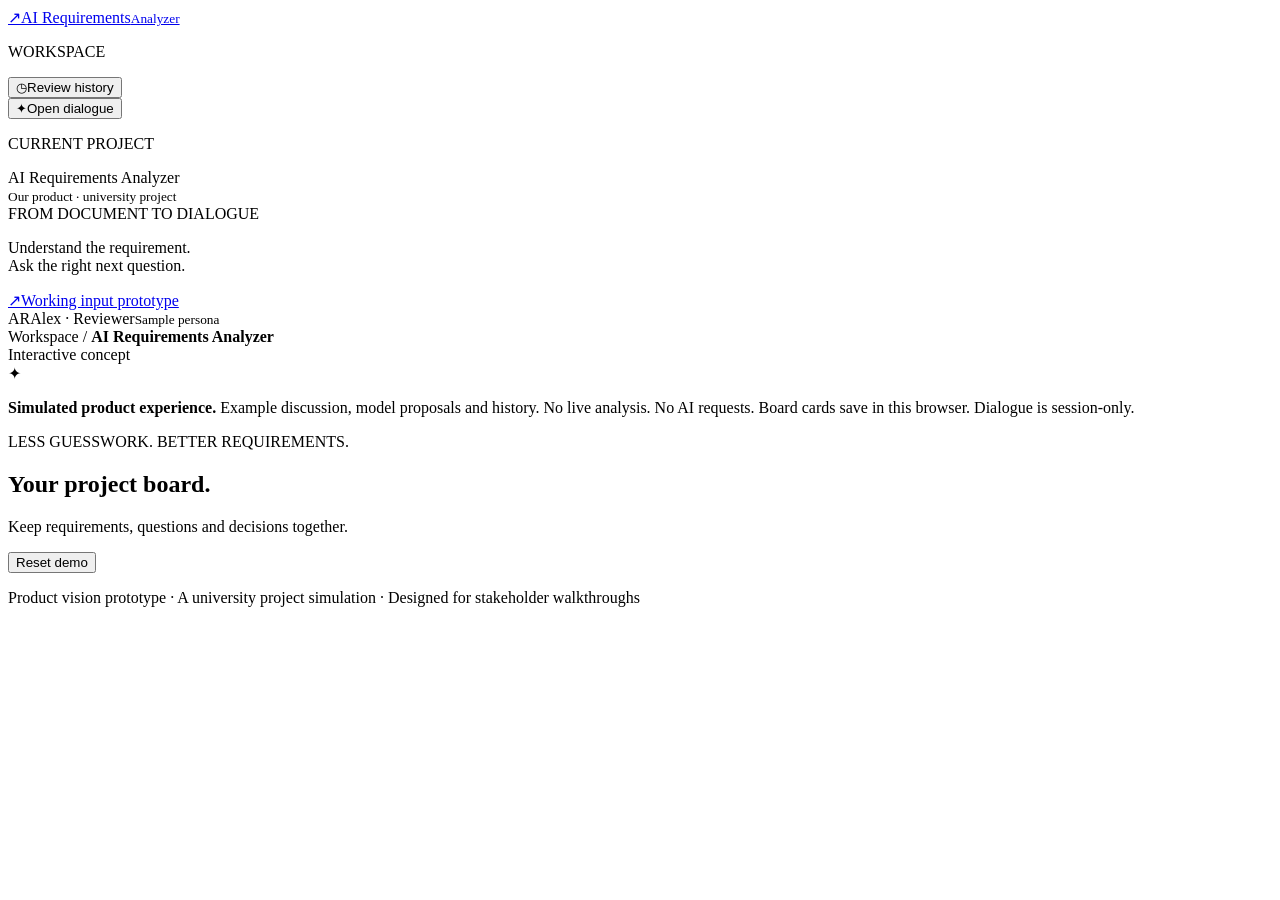
==== ai-requirements-analyzer/static/demo.html @ 8bad09aa "Publish current AI Requirements Analyzer project" ====
<!doctype html>
<html lang="en">
<head>
  <meta charset="utf-8"><meta name="viewport" content="width=device-width, initial-scale=1">
  <title>AI Requirements Analyzer — Product demo</title>
  <link rel="stylesheet" href="/static/demo.css"><link rel="stylesheet" href="/static/board.css"><link rel="stylesheet" href="/static/projects.css"><script src="/static/demo.js" defer></script><script src="/static/projects.js" defer></script><script type="module" src="/static/board.js"></script>
</head>
<body class="project-chooser">
  <aside class="sidebar">
    <a class="logo" href="/demo"><span class="logo-mark" aria-hidden="true">↗</span><span class="sidebar-copy">AI Requirements<small>Analyzer</small></span></a>
    <p class="nav-label sidebar-copy">WORKSPACE</p>
    <nav aria-label="Project navigation"><button class="nav-item" data-view="history" aria-label="Review history"><span aria-hidden="true">◷</span><span class="sidebar-copy">Review history</span></button></nav>
    <button id="open-discussion" class="nav-item dialogue-launcher" aria-label="Open dialogue" aria-controls="discussion" aria-expanded="false"><span aria-hidden="true">✦</span><span class="sidebar-copy">Open dialogue</span></button>
    <div class="sidebar-project sidebar-copy"><p class="nav-label">CURRENT PROJECT</p><div><span class="project-dot"></span>AI Requirements Analyzer</div><small>Our product · university project</small></div>
    <div class="sidebar-bottom"><div class="concept-card sidebar-copy"><span>FROM DOCUMENT TO DIALOGUE</span><p>Understand the requirement.<br>Ask the right next question.</p></div><a href="/" class="real-link" aria-label="Open working input prototype"><span aria-hidden="true">↗</span><span class="sidebar-copy">Working input prototype</span></a><div class="profile"><span class="avatar">AR</span><span class="sidebar-copy">Alex · Reviewer<small>Sample persona</small></span></div></div>
  </aside>
  <div class="main-shell">
    <header class="demo-topbar"><div>Workspace <span>/</span> <strong>AI Requirements Analyzer</strong></div><span class="concept-pill"><span></span>Interactive concept</span></header>
    <div class="demo-disclosure"><span aria-hidden="true">✦</span><p><strong>Simulated product experience.</strong> Example discussion, model proposals and history. No live analysis. No AI requests. Board cards save in this browser. Dialogue is session-only.</p></div>
    <main>
      <section class="page-intro"><div><p class="eyebrow">LESS GUESSWORK. BETTER REQUIREMENTS.</p><h1 id="page-title">Your project board.</h1><p id="page-subtitle">Keep requirements, questions and decisions together.</p></div><div class="page-actions"><button id="reset-demo" class="button secondary">Reset demo</button></div></section>
      <section id="history-view" class="view" aria-label="Review history" hidden><section class="card history-card"><div class="card-header"><div><span class="section-kicker">PICK UP WHERE YOU LEFT OFF</span><h2>The story behind the review.</h2></div><span class="sample-tag">Illustrative history</span></div><div class="history-description">Illustrative history only. Saved review versions are not implemented; your current board saves in this browser.</div><div class="history-row"><span class="history-file">▤</span><div><strong>AI Requirements Analyzer · Initial review</strong><p>analyzer-requirements.txt · 6 findings · 3 clarification questions</p><small>Sample record · not generated from board activity</small></div><button class="button secondary" data-view="board">Open project board →</button></div><div class="history-empty"><span>◷</span><h3>Each review adds to the project story.</h3><p>Future saved versions will help a team see what changed,<br>what was clarified, and why a decision was made.</p></div></section></section>
      <p class="prototype-caption">Product vision prototype <span>·</span> A university project simulation <span>·</span> Designed for stakeholder walkthroughs</p>
    </main>
  </div>
  <aside id="discussion" class="discussion" aria-labelledby="discussion-title" hidden><div class="discussion-header"><div><span class="section-kicker">03 / CLARIFY</span><h2 id="discussion-title">A conversation with context.</h2></div><button id="close-discussion" class="icon-button" aria-label="Close discussion">×</button></div><div class="discussion-label">Scripted sample conversation · no live AI</div><div id="messages" class="messages" aria-live="polite"><div class="assistant-message"><span class="assistant-avatar">✦</span><div><small>REQUIREMENTS ASSISTANT · SAMPLE</small><p>“Quickly” leaves the response-time target open. Before rewriting it, ask the stakeholder which operation, time limit and expected load they mean.</p><span class="source-chip">Source: statement 2</span></div></div></div><div class="conversation-actions"><p>Try a sample question</p><button class="question-chip" data-question="why">Why is this ambiguous?</button><button class="question-chip" data-question="rewrite">What could a clearer version look like?</button><button class="question-chip" data-question="record">Add sample question to board</button></div><div class="conversation-footnote">Human agreement comes before an approved requirement.</div></aside>
  <div id="toast" role="status" aria-live="polite" hidden></div>
</body>
</html>
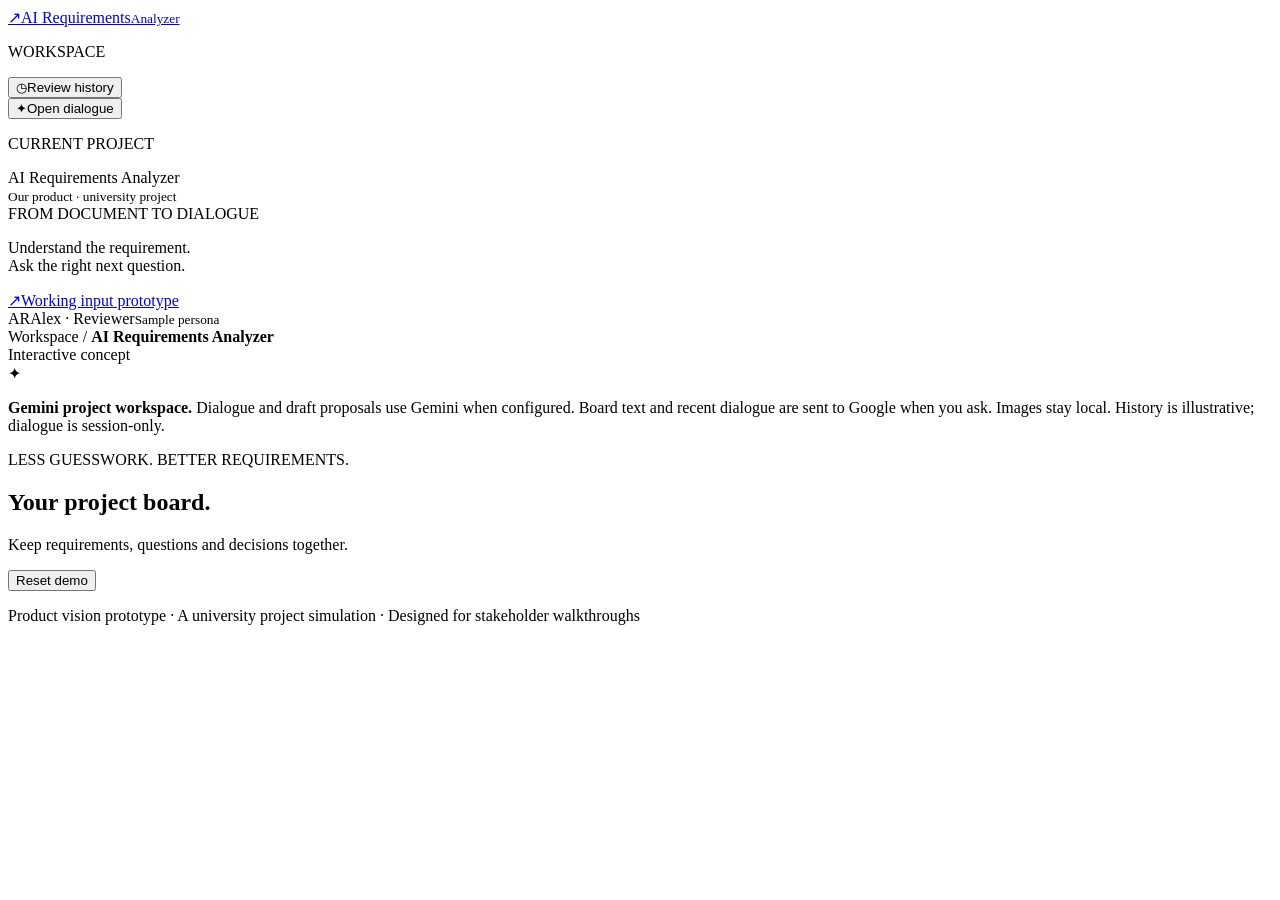
==== commit 78302854: "Publish accounts, project persistence and Gemini integration" ====
--- a/ai-requirements-analyzer/static/demo.html
+++ b/ai-requirements-analyzer/static/demo.html
@@ -3,7 +3,7 @@
 <head>
   <meta charset="utf-8"><meta name="viewport" content="width=device-width, initial-scale=1">
   <title>AI Requirements Analyzer — Product demo</title>
-  <link rel="stylesheet" href="/static/demo.css"><link rel="stylesheet" href="/static/board.css"><link rel="stylesheet" href="/static/projects.css"><script src="/static/demo.js" defer></script><script src="/static/projects.js" defer></script><script type="module" src="/static/board.js"></script>
+  <link rel="stylesheet" href="/static/demo.css?v=20261119-accounts"><link rel="stylesheet" href="/static/board.css?v=20261119-accounts"><link rel="stylesheet" href="/static/projects.css?v=20261119-accounts"><script src="/static/demo.js?v=20261119-accounts" defer></script><script src="/static/projects.js?v=20261119-accounts" defer></script><script type="module" src="/static/board.js?v=20261119-accounts"></script>
 </head>
 <body class="project-chooser">
   <aside class="sidebar">
@@ -16,14 +16,14 @@
   </aside>
   <div class="main-shell">
     <header class="demo-topbar"><div>Workspace <span>/</span> <strong>AI Requirements Analyzer</strong></div><span class="concept-pill"><span></span>Interactive concept</span></header>
-    <div class="demo-disclosure"><span aria-hidden="true">✦</span><p><strong>Simulated product experience.</strong> Example discussion, model proposals and history. No live analysis. No AI requests. Board cards save in this browser. Dialogue is session-only.</p></div>
+    <div class="demo-disclosure"><span aria-hidden="true">✦</span><p><strong>Gemini project workspace.</strong> Dialogue and draft proposals use Gemini when configured. Board text and recent dialogue are sent to Google when you ask. Images stay local. History is illustrative; dialogue is session-only.</p></div>
     <main>
       <section class="page-intro"><div><p class="eyebrow">LESS GUESSWORK. BETTER REQUIREMENTS.</p><h1 id="page-title">Your project board.</h1><p id="page-subtitle">Keep requirements, questions and decisions together.</p></div><div class="page-actions"><button id="reset-demo" class="button secondary">Reset demo</button></div></section>
-      <section id="history-view" class="view" aria-label="Review history" hidden><section class="card history-card"><div class="card-header"><div><span class="section-kicker">PICK UP WHERE YOU LEFT OFF</span><h2>The story behind the review.</h2></div><span class="sample-tag">Illustrative history</span></div><div class="history-description">Illustrative history only. Saved review versions are not implemented; your current board saves in this browser.</div><div class="history-row"><span class="history-file">▤</span><div><strong>AI Requirements Analyzer · Initial review</strong><p>analyzer-requirements.txt · 6 findings · 3 clarification questions</p><small>Sample record · not generated from board activity</small></div><button class="button secondary" data-view="board">Open project board →</button></div><div class="history-empty"><span>◷</span><h3>Each review adds to the project story.</h3><p>Future saved versions will help a team see what changed,<br>what was clarified, and why a decision was made.</p></div></section></section>
+      <section id="history-view" class="view" aria-label="Review history" hidden><section class="card history-card"><div class="card-header"><div><span class="section-kicker">PICK UP WHERE YOU LEFT OFF</span><h2>The story behind the review.</h2></div><span class="sample-tag">Illustrative history</span></div><div class="history-description">Illustrative history only. Saved review versions are not implemented; your current board saves to your account.</div><div class="history-row"><span class="history-file">▤</span><div><strong>AI Requirements Analyzer · Initial review</strong><p>analyzer-requirements.txt · 6 findings · 3 clarification questions</p><small>Sample record · not generated from board activity</small></div><button class="button secondary" data-view="board">Open project board →</button></div><div class="history-empty"><span>◷</span><h3>Each review adds to the project story.</h3><p>Future saved versions will help a team see what changed,<br>what was clarified, and why a decision was made.</p></div></section></section>
       <p class="prototype-caption">Product vision prototype <span>·</span> A university project simulation <span>·</span> Designed for stakeholder walkthroughs</p>
     </main>
   </div>
-  <aside id="discussion" class="discussion" aria-labelledby="discussion-title" hidden><div class="discussion-header"><div><span class="section-kicker">03 / CLARIFY</span><h2 id="discussion-title">A conversation with context.</h2></div><button id="close-discussion" class="icon-button" aria-label="Close discussion">×</button></div><div class="discussion-label">Scripted sample conversation · no live AI</div><div id="messages" class="messages" aria-live="polite"><div class="assistant-message"><span class="assistant-avatar">✦</span><div><small>REQUIREMENTS ASSISTANT · SAMPLE</small><p>“Quickly” leaves the response-time target open. Before rewriting it, ask the stakeholder which operation, time limit and expected load they mean.</p><span class="source-chip">Source: statement 2</span></div></div></div><div class="conversation-actions"><p>Try a sample question</p><button class="question-chip" data-question="why">Why is this ambiguous?</button><button class="question-chip" data-question="rewrite">What could a clearer version look like?</button><button class="question-chip" data-question="record">Add sample question to board</button></div><div class="conversation-footnote">Human agreement comes before an approved requirement.</div></aside>
+  <aside id="discussion" class="discussion" aria-labelledby="discussion-title" hidden><div class="discussion-header"><div><span class="section-kicker">03 / CLARIFY</span><h2 id="discussion-title">A conversation with context.</h2></div><button id="close-discussion" class="icon-button" aria-label="Close discussion">×</button></div><div class="discussion-label">Gemini · board text and recent dialogue are sent to Google</div><div id="messages" class="messages" aria-live="polite"><div class="assistant-message"><span class="assistant-avatar">✦</span><div><small>REQUIREMENTS ASSISTANT</small><p>Ask about your requirements, clarify an ambiguity, or request a draft. Gemini will use the text on this board as context. Suggestions need your review.</p></div></div></div><div class="conversation-actions"><p>Ask about this board</p><button class="question-chip" data-question="why">Why is this ambiguous?</button><button class="question-chip" data-question="rewrite">What could a clearer version look like?</button><button class="question-chip" data-question="record">What should we clarify next?</button></div><div class="conversation-footnote">Human agreement comes before an approved requirement.</div></aside>
   <div id="toast" role="status" aria-live="polite" hidden></div>
 </body>
 </html>
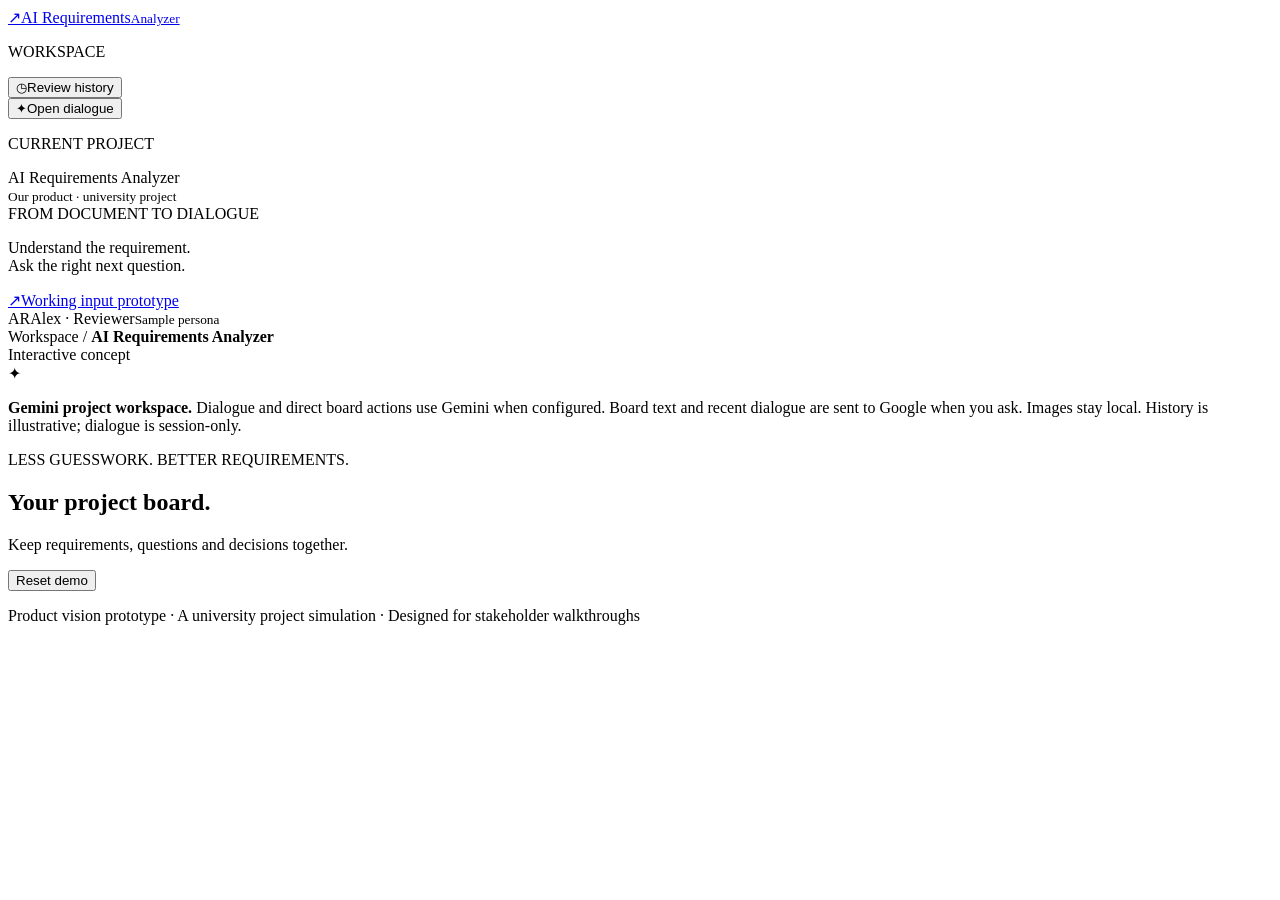
==== commit 769d92b5: "Import v1.0 candidate from team archive ai-requirements-analyzer-main.zip Replaces ai-requirements-a" ====
--- a/ai-requirements-analyzer/static/demo.html
+++ b/ai-requirements-analyzer/static/demo.html
@@ -1,9 +1,11 @@
 <!doctype html>
 <html lang="en">
 <head>
+  <script src="/static/theme.js?v=20261119-theme-circle"></script>
   <meta charset="utf-8"><meta name="viewport" content="width=device-width, initial-scale=1">
   <title>AI Requirements Analyzer — Product demo</title>
-  <link rel="stylesheet" href="/static/demo.css?v=20261119-accounts"><link rel="stylesheet" href="/static/board.css?v=20261119-accounts"><link rel="stylesheet" href="/static/projects.css?v=20261119-accounts"><script src="/static/demo.js?v=20261119-accounts" defer></script><script src="/static/projects.js?v=20261119-accounts" defer></script><script type="module" src="/static/board.js?v=20261119-accounts"></script>
+  <link rel="stylesheet" href="/static/demo.css?v=20261119-theme-circle"><link rel="stylesheet" href="/static/board.css?v=20261119-theme-circle"><link rel="stylesheet" href="/static/projects.css?v=20261119-theme-circle"><script src="/static/demo.js?v=20261119-theme-circle" defer></script><script src="/static/projects.js?v=20261119-theme-circle" defer></script><script type="module" src="/static/board.js?v=20261119-theme-circle"></script>
+  <link rel="stylesheet" href="/static/theme.css?v=20261119-theme-circle">
 </head>
 <body class="project-chooser">
   <aside class="sidebar">
@@ -16,14 +18,14 @@
   </aside>
   <div class="main-shell">
     <header class="demo-topbar"><div>Workspace <span>/</span> <strong>AI Requirements Analyzer</strong></div><span class="concept-pill"><span></span>Interactive concept</span></header>
-    <div class="demo-disclosure"><span aria-hidden="true">✦</span><p><strong>Gemini project workspace.</strong> Dialogue and draft proposals use Gemini when configured. Board text and recent dialogue are sent to Google when you ask. Images stay local. History is illustrative; dialogue is session-only.</p></div>
+    <div class="demo-disclosure"><span aria-hidden="true">✦</span><p><strong>Gemini project workspace.</strong> Dialogue and direct board actions use Gemini when configured. Board text and recent dialogue are sent to Google when you ask. Images stay local. History is illustrative; dialogue is session-only.</p></div>
     <main>
       <section class="page-intro"><div><p class="eyebrow">LESS GUESSWORK. BETTER REQUIREMENTS.</p><h1 id="page-title">Your project board.</h1><p id="page-subtitle">Keep requirements, questions and decisions together.</p></div><div class="page-actions"><button id="reset-demo" class="button secondary">Reset demo</button></div></section>
       <section id="history-view" class="view" aria-label="Review history" hidden><section class="card history-card"><div class="card-header"><div><span class="section-kicker">PICK UP WHERE YOU LEFT OFF</span><h2>The story behind the review.</h2></div><span class="sample-tag">Illustrative history</span></div><div class="history-description">Illustrative history only. Saved review versions are not implemented; your current board saves to your account.</div><div class="history-row"><span class="history-file">▤</span><div><strong>AI Requirements Analyzer · Initial review</strong><p>analyzer-requirements.txt · 6 findings · 3 clarification questions</p><small>Sample record · not generated from board activity</small></div><button class="button secondary" data-view="board">Open project board →</button></div><div class="history-empty"><span>◷</span><h3>Each review adds to the project story.</h3><p>Future saved versions will help a team see what changed,<br>what was clarified, and why a decision was made.</p></div></section></section>
       <p class="prototype-caption">Product vision prototype <span>·</span> A university project simulation <span>·</span> Designed for stakeholder walkthroughs</p>
     </main>
   </div>
-  <aside id="discussion" class="discussion" aria-labelledby="discussion-title" hidden><div class="discussion-header"><div><span class="section-kicker">03 / CLARIFY</span><h2 id="discussion-title">A conversation with context.</h2></div><button id="close-discussion" class="icon-button" aria-label="Close discussion">×</button></div><div class="discussion-label">Gemini · board text and recent dialogue are sent to Google</div><div id="messages" class="messages" aria-live="polite"><div class="assistant-message"><span class="assistant-avatar">✦</span><div><small>REQUIREMENTS ASSISTANT</small><p>Ask about your requirements, clarify an ambiguity, or request a draft. Gemini will use the text on this board as context. Suggestions need your review.</p></div></div></div><div class="conversation-actions"><p>Ask about this board</p><button class="question-chip" data-question="why">Why is this ambiguous?</button><button class="question-chip" data-question="rewrite">What could a clearer version look like?</button><button class="question-chip" data-question="record">What should we clarify next?</button></div><div class="conversation-footnote">Human agreement comes before an approved requirement.</div></aside>
+  <aside id="discussion" class="discussion" aria-labelledby="discussion-title" hidden><div class="discussion-header"><div><span class="section-kicker">03 / CLARIFY</span><h2 id="discussion-title">A conversation with context.</h2></div><button id="close-discussion" class="icon-button" aria-label="Close discussion">×</button></div><div class="discussion-label">Gemini · board text and recent dialogue are sent to Google</div><div id="messages" class="messages" aria-live="polite"><div class="assistant-message"><span class="assistant-avatar">✦</span><div><small>REQUIREMENTS ASSISTANT</small><p>Ask about the project or tell me to add, edit, move, resize or delete board objects. Changes apply directly; use Undo to reverse them. Pinned objects stay locked.</p></div></div></div><div class="conversation-actions"><p>Ask about this board</p><button class="question-chip" data-question="why">Why is this ambiguous?</button><button class="question-chip" data-question="rewrite">What could a clearer version look like?</button><button class="question-chip" data-question="record">What should we clarify next?</button></div><div class="conversation-footnote">Board changes apply directly. Undo is available on the toolbar or with Ctrl+Z.</div></aside>
   <div id="toast" role="status" aria-live="polite" hidden></div>
 </body>
 </html>
